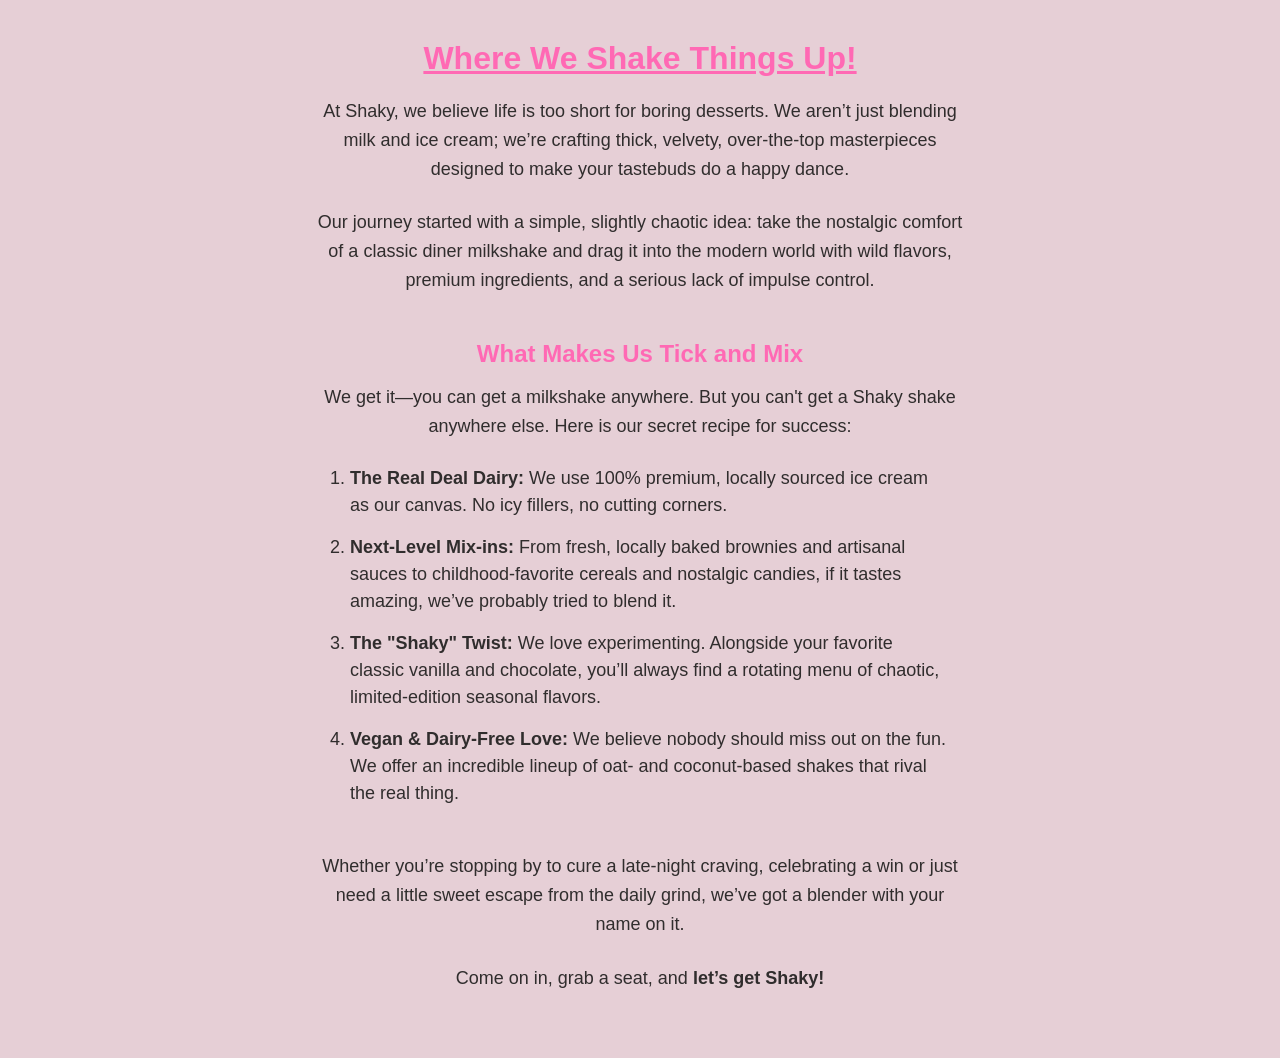
==== about.html @ b5197f2b "first commit" ====
<!DOCTYPE html>
<html lang="en">
<head>
    <meta charset="UTF-8">
    <meta name="viewport" content="width=device-width, initial-scale=1.0">
    <title>About Shaky</title>
    <link rel="stylesheet" href="style.css">
</head>
<body class="about-page">

    <h1> Where We Shake Things Up!</h1>

    <p>At Shaky, we believe life is too short for boring desserts. We aren’t just blending milk and ice cream; we’re crafting thick, velvety, over-the-top masterpieces designed to make your tastebuds do a happy dance.</p>

    <p>Our journey started with a simple, slightly chaotic idea: take the nostalgic comfort of a classic diner milkshake and drag it into the modern world with wild flavors, premium ingredients, and a serious lack of impulse control.</p>

    <h2>What Makes Us Tick and Mix</h2>

    <p>We get it—you can get a milkshake anywhere. But you can't get a Shaky shake anywhere else. Here is our secret recipe for success:</p>

    <ol>
        <li><strong>The Real Deal Dairy:</strong> We use 100% premium, locally sourced ice cream as our canvas. No icy fillers, no cutting corners.</li>
        <li><strong>Next-Level Mix-ins:</strong> From fresh, locally baked brownies and artisanal sauces to childhood-favorite cereals and nostalgic candies, if it tastes amazing, we’ve probably tried to blend it.</li>
        <li><strong>The "Shaky" Twist:</strong> We love experimenting. Alongside your favorite classic vanilla and chocolate, you’ll always find a rotating menu of chaotic, limited-edition seasonal flavors.</li>
        <li><strong>Vegan & Dairy-Free Love:</strong> We believe nobody should miss out on the fun. We offer an incredible lineup of oat- and coconut-based shakes that rival the real thing.</li>
    </ol>



    <p>Whether you’re stopping by to cure a late-night craving, celebrating a win or just need a little sweet escape from the daily grind, we’ve got a blender with your name on it.</p>

    <p>Come on in, grab a seat, and <strong>let’s get Shaky!</strong></p>

</body>
</html>
---- style.css ----
.home-page, .about-page {
    background-color: #e6cfd6;
    margin: 0;
    padding: 40px 20px; 
    min-height: 100vh;
    box-sizing: border-box;
    
    
    display: flex;
    flex-direction: column;
    align-items: center;
    justify-content: flex-start;
}

/* home page styles */
.home-page h1 {
    font-size: 40px;
    color: #ff69b4;
    font-family: 'Pacifico', cursive;  
    text-align: center;
    margin: 0 0 20px 0; 
}


.highlight-text {
    font-family: 'Pacifico', cursive;  
    color: white; 
    text-shadow: 
        0 0 10px #ff69b4, 
        0 0 20px #ff69b4, 
        0 0 30px #a8005a; 
}

.home-page p {
    color: #302d2d;
    font-family: 'Arial', sans-serif;
    text-align: center;
    max-width: 600px; 
    margin: 0 0 25px 0;
    font-size: 18px;
    line-height: 1.6; 
}

.home-page a {
    text-align: center;
    margin: 15px 0;
    font-size: 18px;
    color: #ff69b4;
    text-decoration: none;
    font-family: 'Arial', sans-serif;
    font-weight: bold;
}    

.home-page img {
    display: block;
    max-width: 40%;
    height: auto;
    border-radius: 10px;
    margin-bottom: 25px; 
    box-shadow: 0 4px 15px rgba(0, 0, 0, 0.1); /
}  

.home-page button {
    display: inline-block;  
    padding: 12px 28px;    
    font-size: 18px;
    background-color: #ff69b4;
    border: 2px solid white; 
    border-radius: 40px;
    cursor: pointer;
    color: white;
    font-weight: bold;
    transition: all 0.3s ease; 
}

.home-page button:hover {
    background-color: white;
    color: #ff69b4;
    border: 2px solid #ff69b4;
}

/* about page styles */

.about-page h1 {
    font-size: 32px;
    text-decoration: underline;
    color: #ff69b4;
    font-family: 'Arial', sans-serif;
    text-align: center;
    margin: 0 0 20px 0;
}

.about-page p {
    color: #302d2d;
    font-family: 'Arial', sans-serif;
    text-align: center;
    max-width: 650px; 
    margin: 0 0 25px 0;
    font-size: 18px;
    line-height: 1.6;
}

.about-page h2 {
    font-size: 24px;
    color: #ff69b4;
    font-family: 'Arial', sans-serif;
    text-align: center;
    margin: 20px 0 15px 0;
}


.about-page ol {
    color: #302d2d;
    font-family: 'Arial', sans-serif;
    max-width: 600px;
    margin: 0 0 30px 0;
    padding-left: 20px;
    font-size: 18px;
}   

.about-page li {
    margin-bottom: 15px; 
    line-height: 1.5;
}
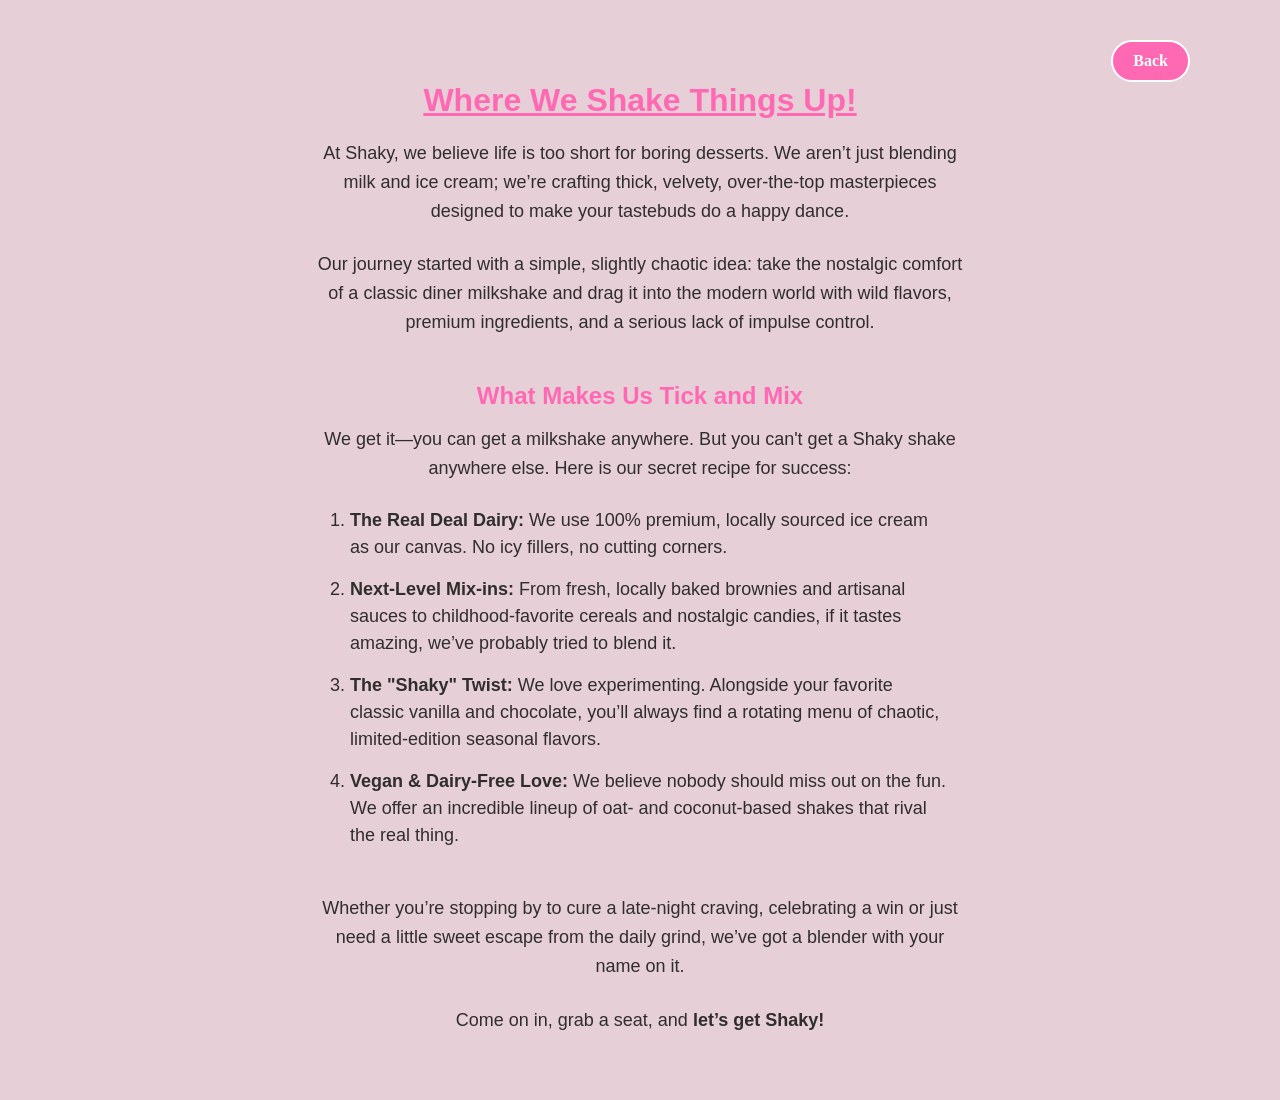
==== commit 9bdc5595: "Updated" ====
--- a/about.html
+++ b/about.html
@@ -7,6 +7,8 @@
     <link rel="stylesheet" href="style.css">
 </head>
 <body class="about-page">
+
+    <a href="index.html" id="back-link">Back </a>
 
     <h1> Where We Shake Things Up!</h1>
 
@@ -30,6 +32,9 @@
     <p>Whether you’re stopping by to cure a late-night craving, celebrating a win or just need a little sweet escape from the daily grind, we’ve got a blender with your name on it.</p>
 
     <p>Come on in, grab a seat, and <strong>let’s get Shaky!</strong></p>
-
+    
+    
+    <script src="script.js"></script>
+    
 </body>
 </html>
--- a/style.css
+++ b/style.css
@@ -43,11 +43,12 @@
 }
 
 .home-page a {
+   
     text-align: center;
     margin: 15px 0;
     font-size: 18px;
     color: #ff69b4;
-    text-decoration: none;
+    text-decoration: underline;
     font-family: 'Arial', sans-serif;
     font-weight: bold;
 }    
@@ -122,4 +123,28 @@
 .about-page li {
     margin-bottom: 15px; 
     line-height: 1.5;
+}
+.about-page a {
+    display: inline-block;  
+    padding: 10px 20px;    
+    font-size: 16px;
+    background-color: #ff69b4;
+    border: 2px solid white; 
+    border-radius: 40px;
+    cursor: pointer;
+    color: white;
+    font-weight: bold;
+    text-decoration: none;
+    transition: all 0.3s ease; 
+    display: left;
+    align-self: flex-end;
+    margin-right: 70px;
+    
+
+}
+
+.about-page a:hover {
+    background-color: white;
+    color: #ff69b4;
+    border: 2px solid #ff69b4;
 }
